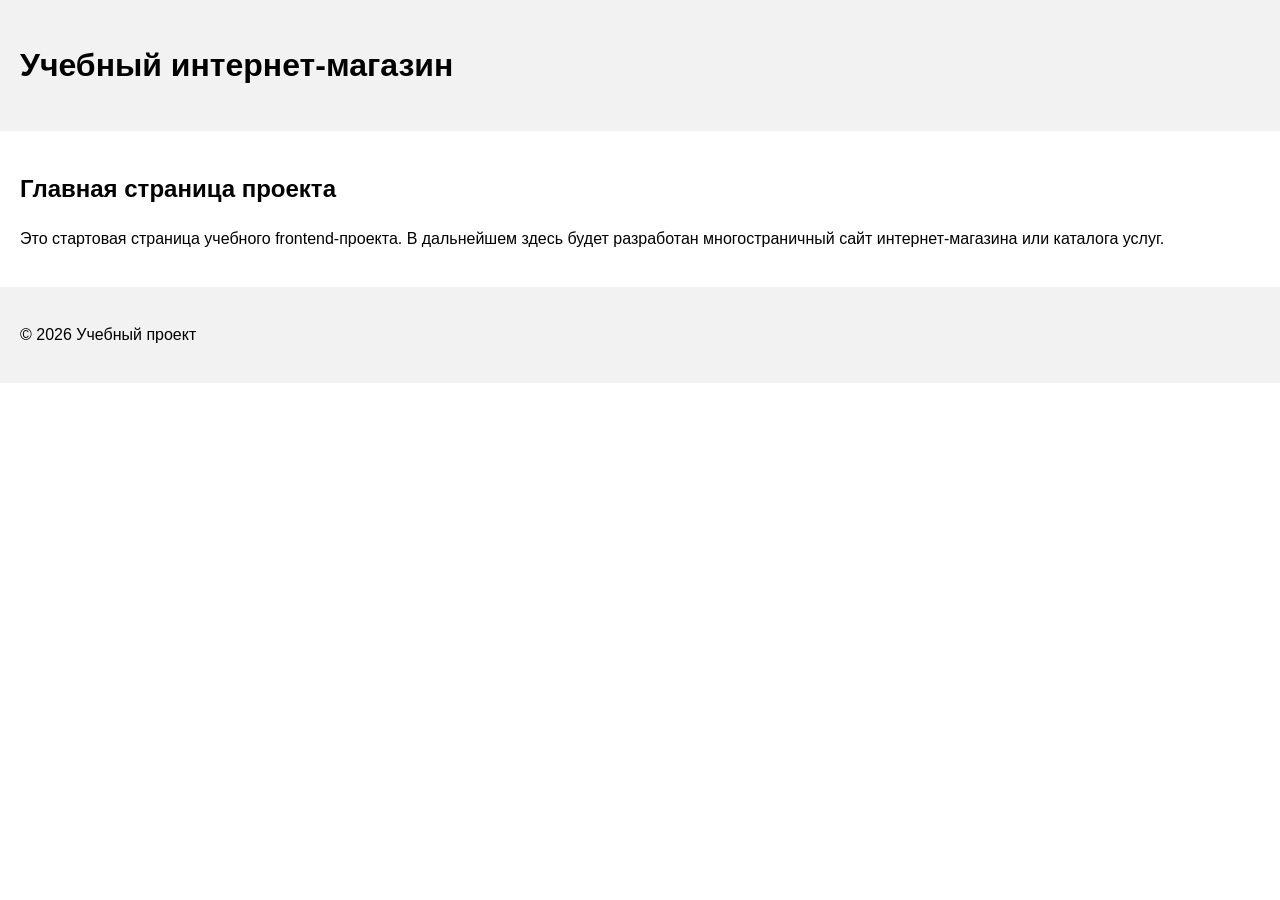
==== index.html @ f7243cca "i hate you, github" ====
<!DOCTYPE html>
<html lang="ru">
<head>
  <meta charset="UTF-8">
  <meta name="viewport" content="width=device-width, initial-scale=1.0">
  <title>Каталог товаров</title>
  <link rel="stylesheet" href="css/style.css">
</head>
<body>
  <header>
    <h1>Учебный интернет-магазин</h1>
  </header>

  <main>
    <section>
      <h2>Главная страница проекта</h2>
      <p>
        Это стартовая страница учебного frontend-проекта.
        В дальнейшем здесь будет разработан многостраничный сайт
        интернет-магазина или каталога услуг.
      </p>
    </section>
  </main>

  <footer>
    <p>&copy; 2026 Учебный проект</p>
  </footer>
</body>
</html>
---- css/style.css ----
body {
  margin: 0;
  font-family: Arial, sans-serif;
  line-height: 1.5;
}

header,
main,
footer {
  padding: 20px;
}

header {
  background-color: #f2f2f2;
}

footer {
  background-color: #f2f2f2;
}
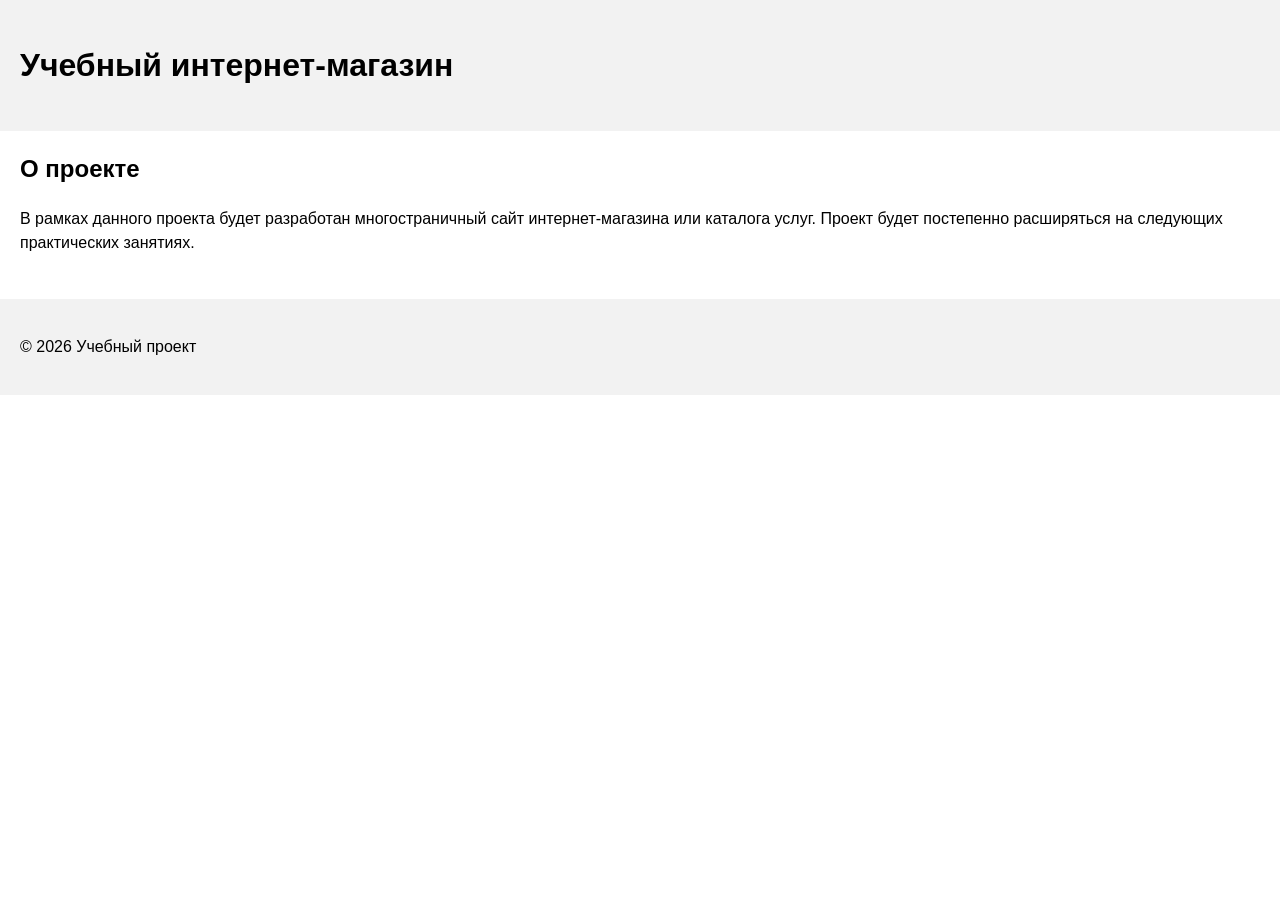
==== commit fe763f7d: "feat: add project description section" ====
--- a/index.html
+++ b/index.html
@@ -13,12 +13,12 @@
 
   <main>
     <section>
-      <h2>Главная страница проекта</h2>
-      <p>
-        Это стартовая страница учебного frontend-проекта.
-        В дальнейшем здесь будет разработан многостраничный сайт
-        интернет-магазина или каталога услуг.
-      </p>
+        <h2>О проекте</h2>
+        <p>
+            В рамках данного проекта будет разработан многостраничный сайт
+            интернет-магазина или каталога услуг. Проект будет постепенно
+            расширяться на следующих практических занятиях.
+        </p>       
     </section>
   </main>
 
--- a/css/style.css
+++ b/css/style.css
@@ -17,3 +17,11 @@
 footer {
   background-color: #f2f2f2;
 }
+
+section {
+  margin-bottom: 24px;
+}
+
+section h2 {
+  margin-top: 0;
+}
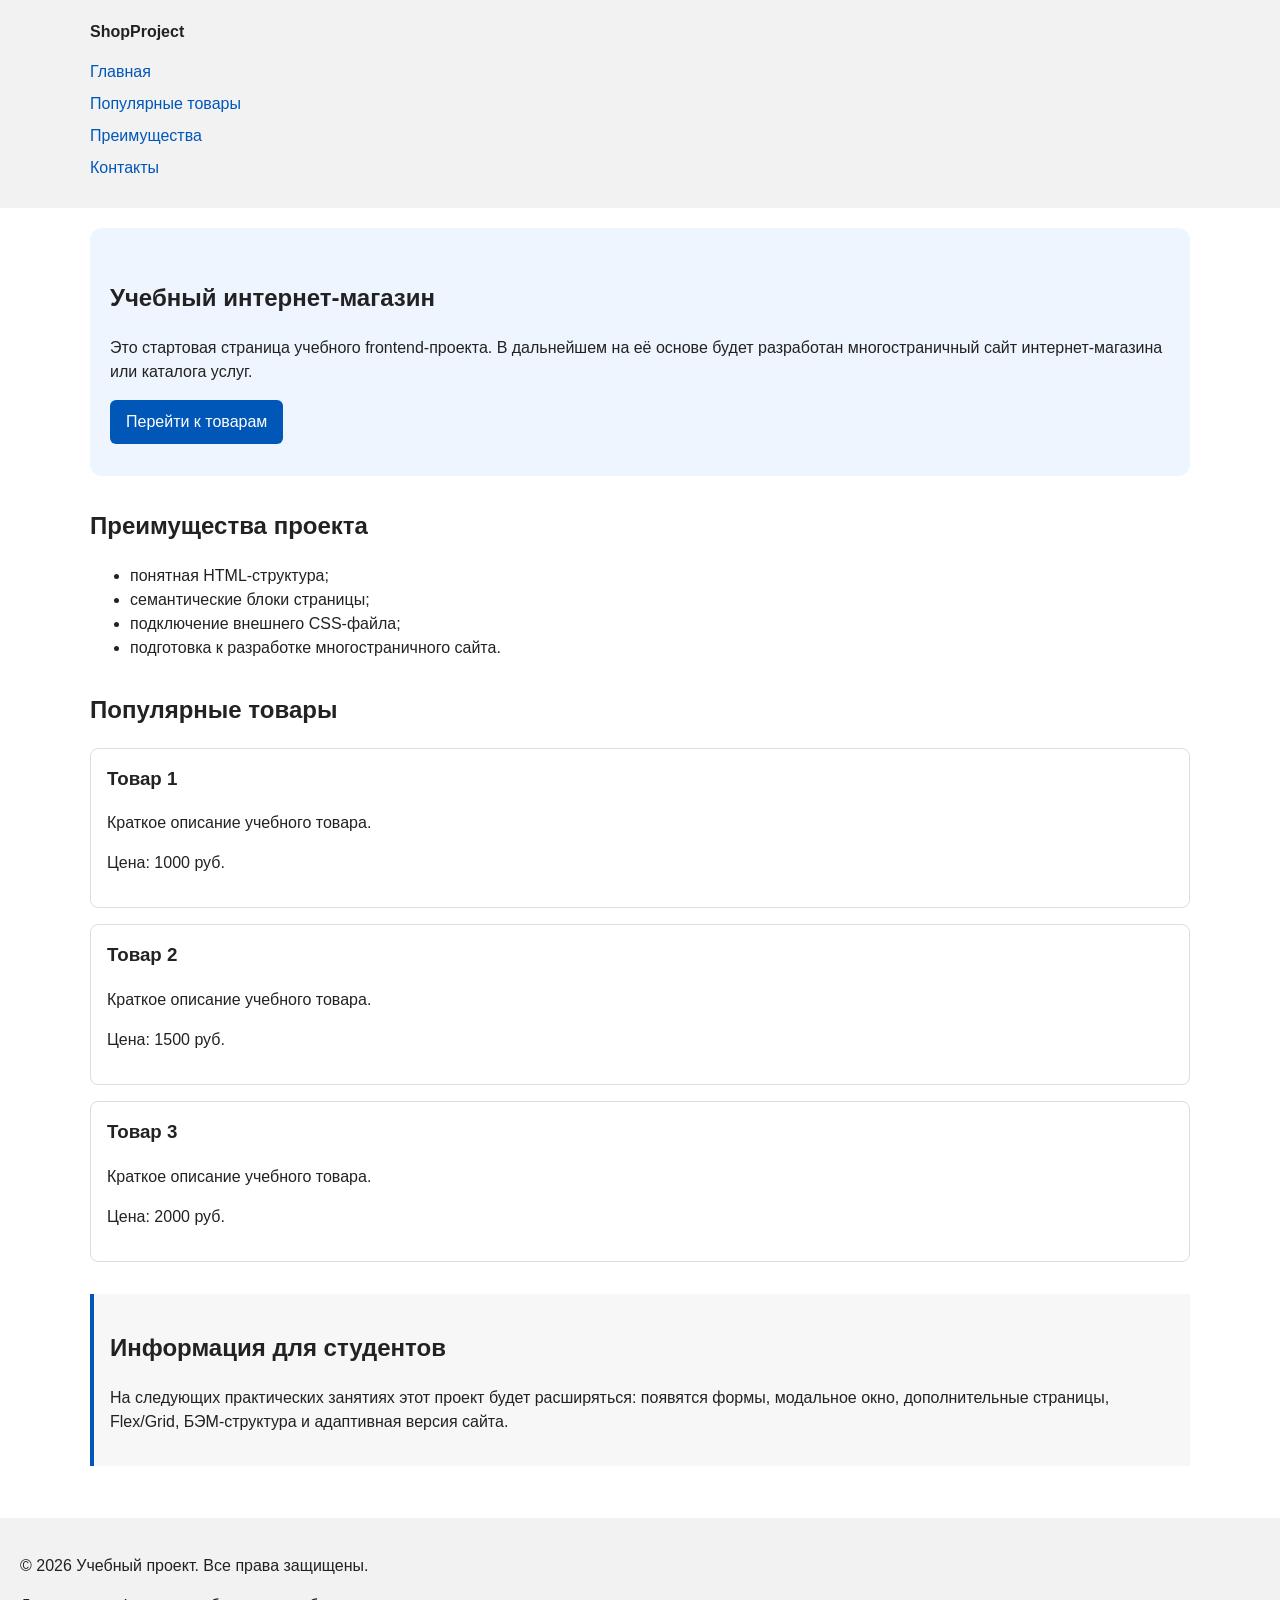
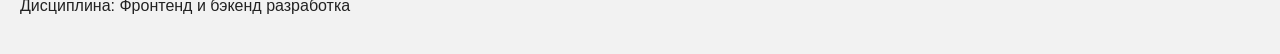
==== commit 62c60887: "feat: add semantic HTML structure and base CSS styles" ====
--- a/index.html
+++ b/index.html
@@ -3,27 +3,77 @@
 <head>
   <meta charset="UTF-8">
   <meta name="viewport" content="width=device-width, initial-scale=1.0">
-  <title>Каталог товаров</title>
+  <title>Учебный интернет-магазин</title>
   <link rel="stylesheet" href="css/style.css">
 </head>
 <body>
-  <header>
-    <h1>Учебный интернет-магазин</h1>
-  </header>
+<header>
+  <div class="site-header">
+    <a class="site-logo" href="index.html">ShopProject</a>
 
-  <main>
-    <section>
-        <h2>О проекте</h2>
-        <p>
-            В рамках данного проекта будет разработан многостраничный сайт
-            интернет-магазина или каталога услуг. Проект будет постепенно
-            расширяться на следующих практических занятиях.
-        </p>       
-    </section>
-  </main>
+    <nav class="site-nav" aria-label="Основная навигация">
+      <ul class="site-nav__list">
+        <li><a href="index.html">Главная</a></li>
+        <li><a href="#popular">Популярные товары</a></li>
+        <li><a href="#advantages">Преимущества</a></li>
+        <li><a href="#contacts">Контакты</a></li>
+      </ul>
+    </nav>
+  </div>
+</header>
+<main>
+<section class="hero">
+  <h1>Учебный интернет-магазин</h1>
+  <p>
+    Это стартовая страница учебного frontend-проекта.
+    В дальнейшем на её основе будет разработан многостраничный сайт
+    интернет-магазина или каталога услуг.
+  </p>
+  <a class="button" href="#popular">Перейти к товарам</a>
+</section>
+<section class="section" id="advantages">
+  <h2>Преимущества проекта</h2>
 
-  <footer>
-    <p>&copy; 2026 Учебный проект</p>
-  </footer>
+  <ul class="advantages-list">
+    <li>понятная HTML-структура;</li>
+    <li>семантические блоки страницы;</li>
+    <li>подключение внешнего CSS-файла;</li>
+    <li>подготовка к разработке многостраничного сайта.</li>
+  </ul>
+</section>
+<section class="section" id="popular">
+  <h2>Популярные товары</h2>
+
+  <article class="product-card">
+    <h3>Товар 1</h3>
+    <p>Краткое описание учебного товара.</p>
+    <p>Цена: 1000 руб.</p>
+  </article>
+
+  <article class="product-card">
+    <h3>Товар 2</h3>
+    <p>Краткое описание учебного товара.</p>
+    <p>Цена: 1500 руб.</p>
+  </article>
+
+  <article class="product-card">
+    <h3>Товар 3</h3>
+    <p>Краткое описание учебного товара.</p>
+    <p>Цена: 2000 руб.</p>
+  </article>
+</section>
+<aside class="aside-info">
+  <h2>Информация для студентов</h2>
+  <p>
+    На следующих практических занятиях этот проект будет расширяться:
+    появятся формы, модальное окно, дополнительные страницы, Flex/Grid,
+    БЭМ-структура и адаптивная версия сайта.
+  </p>
+</aside>
+</main>
+<footer id="contacts">
+  <p>&copy; 2026 Учебный проект. Все права защищены.</p>
+  <p>Дисциплина: Фронтенд и бэкенд разработка</p>
+</footer>
 </body>
 </html>
--- a/css/style.css
+++ b/css/style.css
@@ -1,27 +1,172 @@
+/* 
+  Универсальное правило для всех элементов.
+  border-box делает расчёт размеров более понятным:
+  width включает content, padding и border.
+*/
+* {
+  box-sizing: border-box;
+}
+
+/*
+  Убираем стандартный внешний отступ браузера у body.
+  Без этого вокруг страницы может появиться белая рамка.
+*/
 body {
   margin: 0;
   font-family: Arial, sans-serif;
   line-height: 1.5;
+  color: #222222;
+  background-color: #ffffff;
 }
 
+/*
+  Задаём внутренние отступы для основных областей страницы.
+  Это делает содержимое визуально отделённым от краёв окна браузера.
+*/
 header,
 main,
 footer {
   padding: 20px;
 }
 
+/*
+  Оформляем шапку страницы.
+  Пока используется простой светло-серый фон.
+*/
 header {
   background-color: #f2f2f2;
 }
 
+/*
+  Оформляем подвал страницы тем же фоном,
+  чтобы визуально отделить его от основного содержимого.
+*/
 footer {
   background-color: #f2f2f2;
 }
 
-section {
-  margin-bottom: 24px;
+/*
+  Ограничиваем ширину содержимого шапки,
+  чтобы оно не растягивалось слишком сильно на широких экранах.
+*/
+.site-header {
+  max-width: 1100px;
+  margin: 0 auto;
 }
 
-section h2 {
+/*
+  Оформляем текстовый логотип.
+*/
+.site-logo {
+  font-weight: bold;
+  text-decoration: none;
+  color: #222222;
+}
+
+/*
+  Убираем стандартные отступы и маркеры списка навигации.
+*/
+.site-nav__list {
+  padding: 0;
+  margin: 16px 0 0;
+  list-style: none;
+}
+
+/*
+  Добавляем расстояние между пунктами меню.
+*/
+.site-nav__list li {
+  margin-bottom: 8px;
+}
+
+/*
+  Оформляем ссылки меню.
+*/
+.site-nav__list a {
+  color: #0057b8;
+  text-decoration: none;
+}
+
+/*
+  При наведении мыши подчёркиваем ссылку.
+  Подробно состояния интерфейса будут рассмотрены в практической работе 1.7.
+*/
+.site-nav__list a:hover {
+  text-decoration: underline;
+}
+
+/*
+  Hero-блок — первый крупный блок страницы.
+  Он визуально отделяется от остальных разделов фоном и отступами.
+*/
+.hero {
+  max-width: 1100px;
+  margin: 0 auto 32px;
+  padding: 32px 20px;
+  background-color: #eef5ff;
+  border-radius: 12px;
+}
+
+/*
+  Общий класс для разделов страницы.
+*/
+.section {
+  max-width: 1100px;
+  margin: 0 auto 32px;
+}
+
+/*
+  Убираем лишний верхний отступ у заголовков разделов.
+*/
+.section h2 {
   margin-top: 0;
-}+}
+
+/*
+  Карточка товара — самостоятельный блок.
+  На следующих занятиях карточки будут доработаны и выстроены в сетку.
+*/
+.product-card {
+  margin-bottom: 16px;
+  padding: 16px;
+  border: 1px solid #dddddd;
+  border-radius: 8px;
+  background-color: #ffffff;
+}
+
+/*
+  Убираем лишний верхний отступ у заголовка карточки.
+*/
+.product-card h3 {
+  margin-top: 0;
+}
+
+/*
+  Пока это обычная ссылка, но визуально она оформляется как кнопка.
+*/
+.button {
+  display: inline-block;
+  padding: 10px 16px;
+  color: #ffffff;
+  background-color: #0057b8;
+  text-decoration: none;
+  border-radius: 6px;
+}
+
+/*
+  Простое состояние наведения для кнопки.
+*/
+.button:hover {
+  background-color: #003f86;
+}
+
+/*
+  Дополнительный информационный блок.
+*/
+.aside-info {
+  max-width: 1100px;
+  margin: 0 auto 32px;
+  padding: 16px;
+  border-left: 4px solid #0057b8;
+  background-color: #f7f7f7;
+}
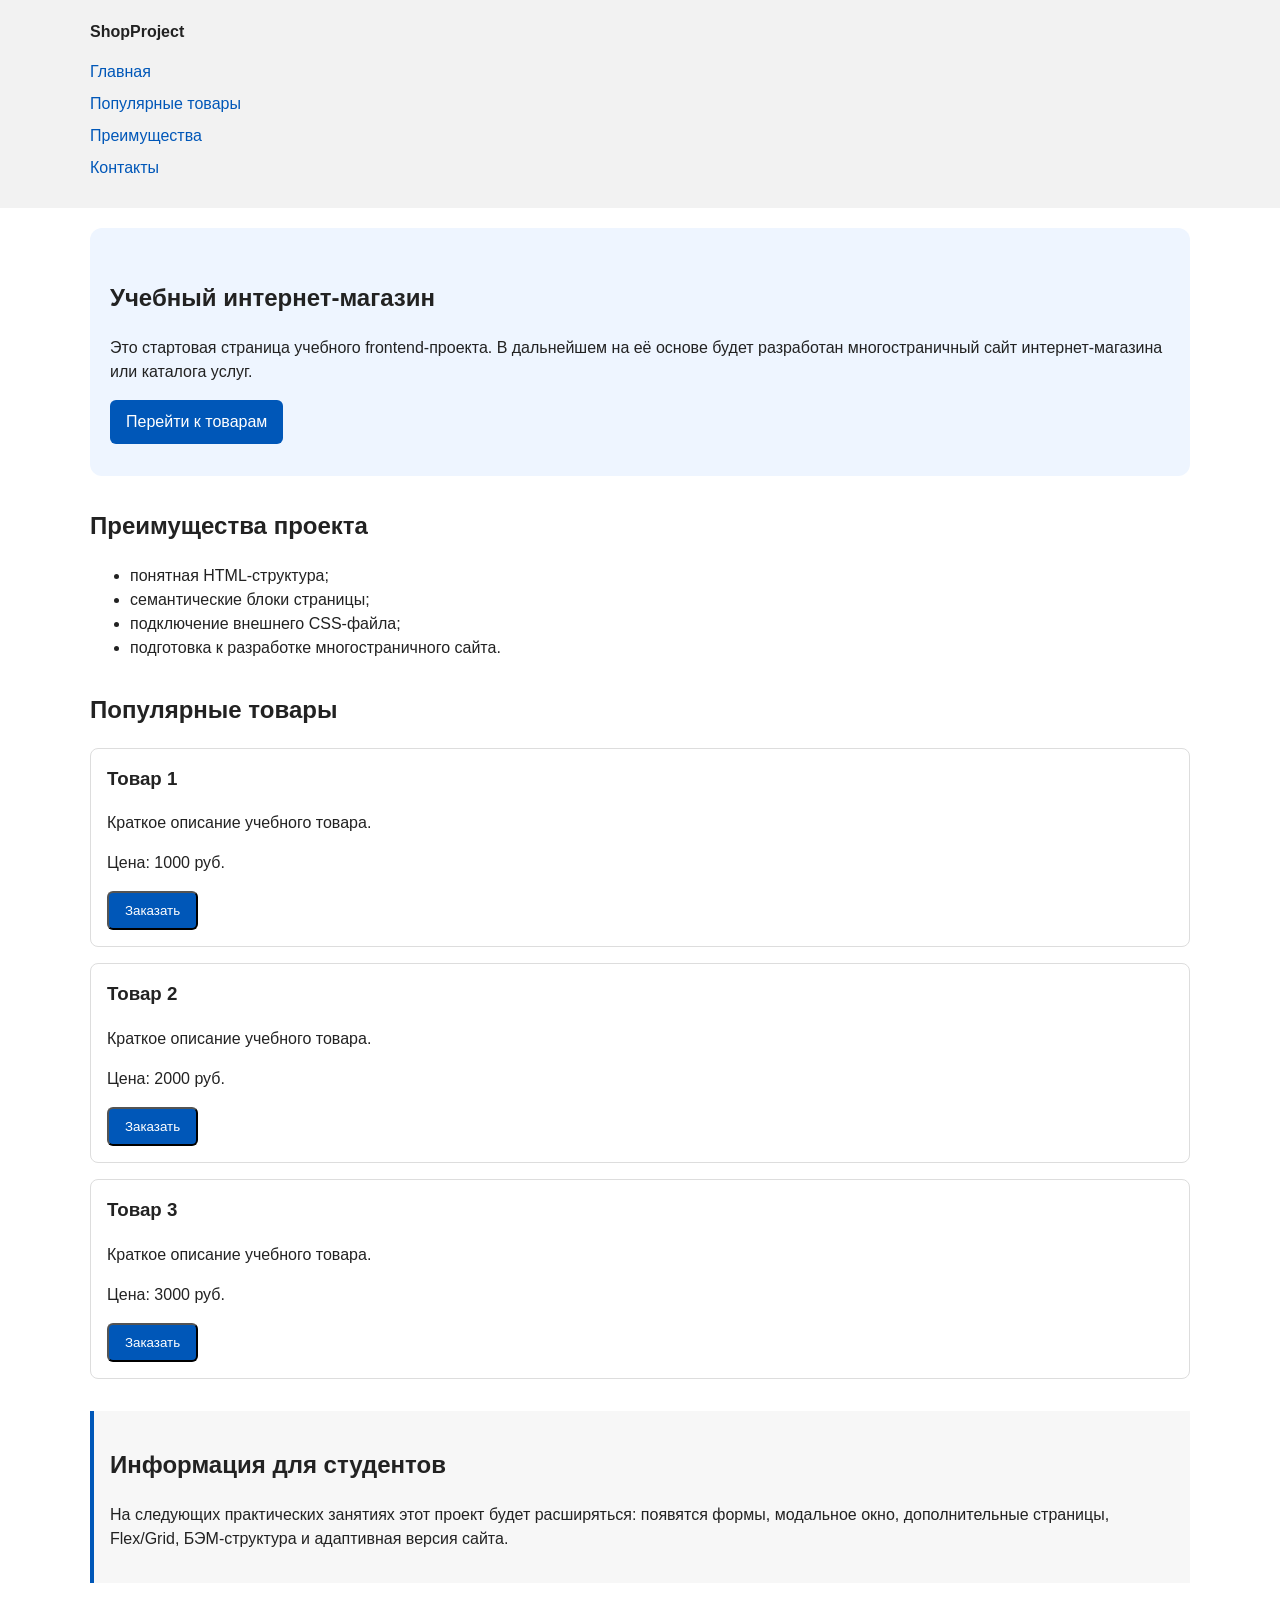
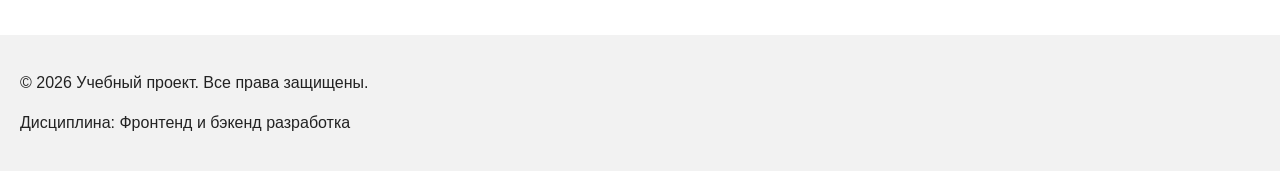
==== commit 778bd139: "feat: add order form modal and validation" ====
--- a/index.html
+++ b/index.html
@@ -5,6 +5,7 @@
   <meta name="viewport" content="width=device-width, initial-scale=1.0">
   <title>Учебный интернет-магазин</title>
   <link rel="stylesheet" href="css/style.css">
+  <script src="js/main.js" defer></script>
 </head>
 <body>
 <header>
@@ -44,23 +45,33 @@
 <section class="section" id="popular">
   <h2>Популярные товары</h2>
 
-  <article class="product-card">
-    <h3>Товар 1</h3>
-    <p>Краткое описание учебного товара.</p>
-    <p>Цена: 1000 руб.</p>
-  </article>
+<article class="product-card">
+  <h3>Товар 1</h3>
+  <p>Краткое описание учебного товара.</p>
+  <p>Цена: 1000 руб.</p>
+  <button class="button product-card__button" type="button" data-product="Товар 1">
+    Заказать
+  </button>
+</article>
 
-  <article class="product-card">
-    <h3>Товар 2</h3>
-    <p>Краткое описание учебного товара.</p>
-    <p>Цена: 1500 руб.</p>
-  </article>
+<article class="product-card">
+  <h3>Товар 2</h3>
+  <p>Краткое описание учебного товара.</p>
+  <p>Цена: 2000 руб.</p>
+  <button class="button product-card__button" type="button" data-product="Товар 2">
+    Заказать
+  </button>
+</article>
 
-  <article class="product-card">
-    <h3>Товар 3</h3>
-    <p>Краткое описание учебного товара.</p>
-    <p>Цена: 2000 руб.</p>
-  </article>
+<article class="product-card">
+  <h3>Товар 3</h3>
+  <p>Краткое описание учебного товара.</p>
+  <p>Цена: 3000 руб.</p>
+  <button class="button product-card__button" type="button" data-product="Товар 3">
+    Заказать
+  </button>
+</article>
+
 </section>
 <aside class="aside-info">
   <h2>Информация для студентов</h2>
@@ -75,5 +86,103 @@
   <p>&copy; 2026 Учебный проект. Все права защищены.</p>
   <p>Дисциплина: Фронтенд и бэкенд разработка</p>
 </footer>
+
+<dialog class="order-dialog" id="order-dialog" aria-labelledby="order-dialog-title">
+  <h2 id="order-dialog-title">Оформление заявки</h2>
+
+  <form class="order-form" id="order-form" action="#" method="post" novalidate>
+    <input id="selected-product" name="selected-product" type="hidden">
+
+    <div class="form-field">
+      <label for="order-name">Имя</label>
+      <input
+        id="order-name"
+        name="name"
+        type="text"
+        placeholder="Введите ваше имя"
+        minlength="2"
+        autocomplete="given-name"
+        required
+      >
+    </div>
+
+    <div class="form-field">
+      <label for="order-email">E-mail</label>
+      <input
+        id="order-email"
+        name="email"
+        type="email"
+        placeholder="example@mail.ru"
+        autocomplete="email"
+        required
+      >
+    </div>
+
+    <div class="form-field">
+      <label for="order-phone">Телефон</label>
+      <input
+        id="order-phone"
+        name="phone"
+        type="tel"
+        inputmode="tel"
+        placeholder="+7 (900) 000-00-00"
+        pattern="^\+7 \(\d{3}\) \d{3}-\d{2}-\d{2}$"
+        required
+      >
+      <small>Формат: +7 (900) 000-00-00</small>
+    </div>
+
+    <div class="form-field">
+      <label for="order-date">Дата связи</label>
+      <input
+        id="order-date"
+        name="date"
+        type="date"
+      >
+    </div>
+
+    <div class="form-field">
+      <label for="order-topic">Тема заявки</label>
+      <select id="order-topic" name="topic" required>
+        <option value="">Выберите тему</option>
+        <option value="product">Заказ товара</option>
+        <option value="consultation">Консультация</option>
+        <option value="delivery">Доставка</option>
+      </select>
+    </div>
+
+    <div class="form-field">
+      <label for="order-comment">Комментарий</label>
+      <textarea
+        id="order-comment"
+        name="comment"
+        rows="4"
+        placeholder="Укажите дополнительную информацию"
+      ></textarea>
+    </div>
+
+    <div class="form-field form-field--checkbox">
+      <label>
+        <input
+          id="order-agreement"
+          name="agreement"
+          type="checkbox"
+          required
+        >
+        Я согласен на обработку данных
+      </label>
+    </div>
+
+    <div class="form-actions">
+      <button type="button" id="close-order-dialog">Закрыть</button>
+      <button type="submit">Отправить заявку</button>
+    </div>
+  </form>
+</dialog>
+
+<p class="success-message" id="success-message" hidden>
+  Форма успешно отправлена!
+</p>
+
 </body>
 </html>
--- a/css/style.css
+++ b/css/style.css
@@ -170,3 +170,105 @@
   border-left: 4px solid #0057b8;
   background-color: #f7f7f7;
 }
+
+/*
+  Модальное окно.
+  Элемент dialog сам умеет открываться поверх страницы.
+*/
+.order-dialog {
+  width: min(100% - 32px, 560px);
+  padding: 24px;
+  border: none;
+  border-radius: 12px;
+}
+
+/*
+  Затемнение фона за модальным окном.
+*/
+.order-dialog::backdrop {
+  background-color: rgba(0, 0, 0, 0.5);
+}
+
+/*
+  Поле формы.
+  Каждый блок получает нижний отступ.
+*/
+.form-field {
+  margin-bottom: 16px;
+}
+
+/*
+  Подпись поля.
+*/
+.form-field label {
+  display: block;
+  margin-bottom: 6px;
+}
+
+/*
+  Основные поля формы.
+*/
+.form-field input,
+.form-field select,
+.form-field textarea {
+  width: 100%;
+  padding: 10px 12px;
+  border: 1px solid #cccccc;
+  border-radius: 6px;
+  font: inherit;
+}
+
+/*
+  Checkbox не должен занимать всю ширину.
+*/
+.form-field input[type="checkbox"] {
+  width: auto;
+}
+
+/*
+  Подсказка под полем телефона.
+*/
+.form-field small {
+  display: block;
+  margin-top: 4px;
+  color: #666666;
+}
+
+/*
+  Видимый фокус для клавиатурной навигации.
+*/
+.form-field input:focus-visible,
+.form-field select:focus-visible,
+.form-field textarea:focus-visible,
+.form-actions button:focus-visible {
+  outline: 2px solid #0057b8;
+  outline-offset: 2px;
+}
+
+/*
+  Подсветка ошибочных полей.
+  Атрибут aria-invalid будет добавляться через JavaScript.
+*/
+[aria-invalid="true"] {
+  border-color: #b00020;
+}
+
+/*
+  Кнопки формы.
+*/
+.form-actions {
+  display: flex;
+  gap: 12px;
+  margin-top: 20px;
+}
+
+/*
+  Сообщение об успешной отправке.
+*/
+.success-message {
+  max-width: 1100px;
+  margin: 24px auto;
+  padding: 16px;
+  border-left: 4px solid #168a2f;
+  background-color: #eefaf0;
+}
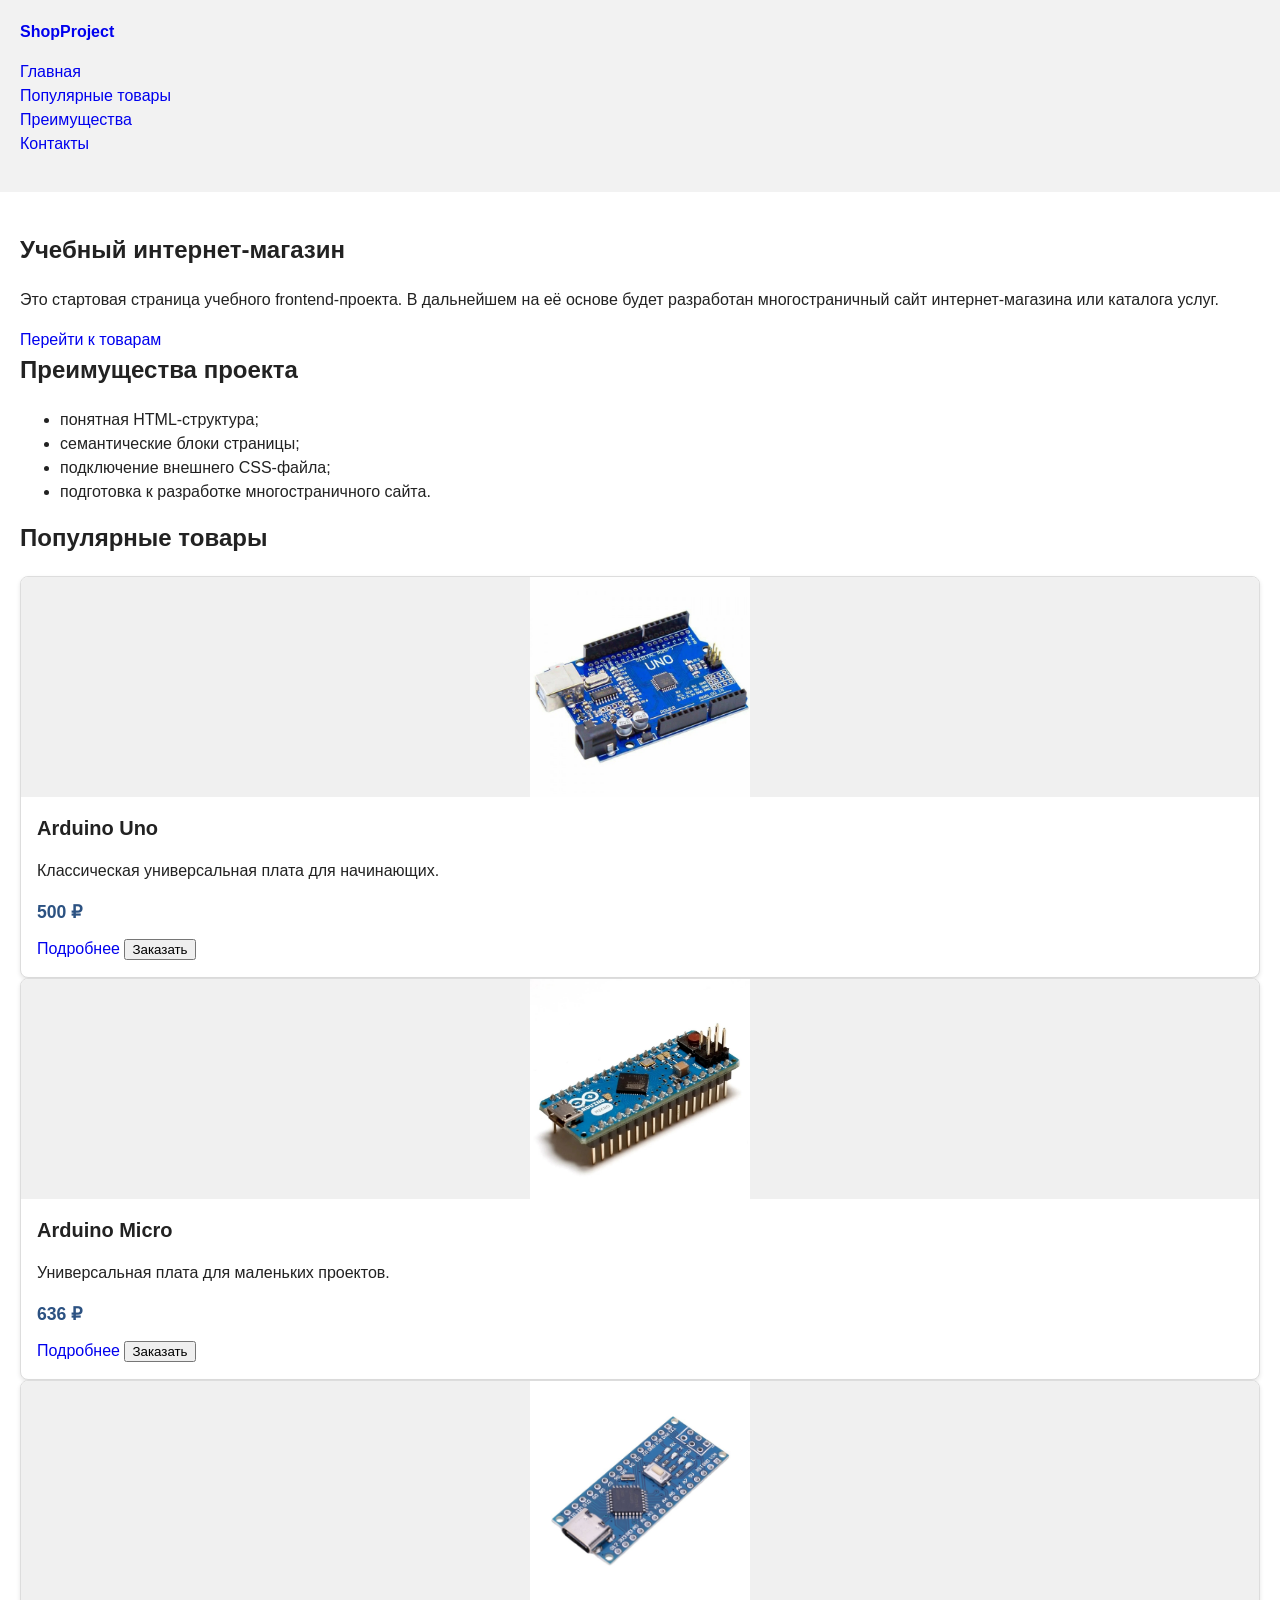
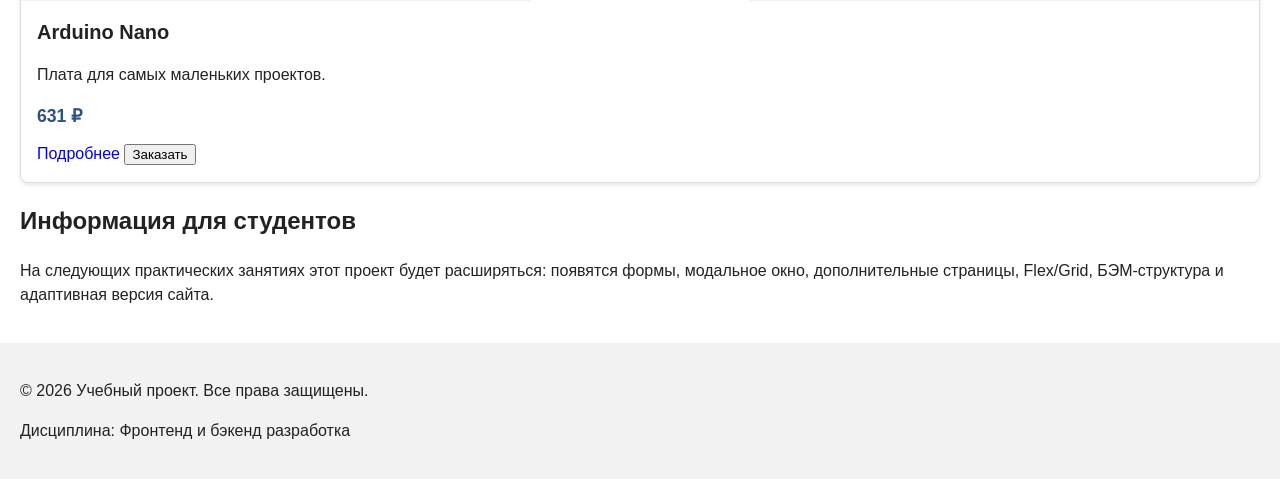
==== commit 50f05cad: "Добавление товаров и их карточек" ====
--- a/index.html
+++ b/index.html
@@ -42,37 +42,49 @@
     <li>подготовка к разработке многостраничного сайта.</li>
   </ul>
 </section>
+
 <section class="section" id="popular">
-  <h2>Популярные товары</h2>
-
-<article class="product-card">
-  <h3>Товар 1</h3>
-  <p>Краткое описание учебного товара.</p>
-  <p>Цена: 1000 руб.</p>
-  <button class="button product-card__button" type="button" data-product="Товар 1">
-    Заказать
-  </button>
-</article>
-
-<article class="product-card">
-  <h3>Товар 2</h3>
-  <p>Краткое описание учебного товара.</p>
-  <p>Цена: 2000 руб.</p>
-  <button class="button product-card__button" type="button" data-product="Товар 2">
-    Заказать
-  </button>
-</article>
-
-<article class="product-card">
-  <h3>Товар 3</h3>
-  <p>Краткое описание учебного товара.</p>
-  <p>Цена: 3000 руб.</p>
-  <button class="button product-card__button" type="button" data-product="Товар 3">
-    Заказать
-  </button>
-</article>
-
+    <div class="container">
+        <h2>Популярные товары</h2>
+        
+        <!-- Карточка Arduino Uno -->
+        <article class="product-card">
+            <img class="product-card__image" src="images/ArduinoUno.jpg" alt="Плата Arduino Uno">
+            <div class="product-card__content">
+                <h3 class="product-card__title">Arduino Uno</h3>
+                <p>Классическая универсальная плата для начинающих.</p>
+                <p class="product-card__price">500 ₽</p>
+                <a class="button" href="ArduinoUno.html">Подробнее</a>
+                <button class="button product-card__button" type="button" data-product="Arduino Uno">Заказать</button>
+            </div>
+        </article>
+
+        <!-- Карточка Arduino Micro -->
+        <article class="product-card">
+            <img class="product-card__image" src="images/ArduinoMicro.jpg" alt="Плата Arduino Micro">
+            <div class="product-card__content">
+                <h3 class="product-card__title">Arduino Micro</h3>
+                <p>Универсальная плата для маленьких проектов.</p>
+                <p class="product-card__price">636 ₽</p>
+                <a class="button" href="ArduinoMicro.html">Подробнее</a>
+                <button class="button product-card__button" type="button" data-product="Arduino Micro">Заказать</button>
+            </div>
+        </article>
+
+        <!-- Карточка Arduino Nano -->
+        <article class="product-card">
+            <img class="product-card__image" src="images/ArduinoNano.jpg" alt="Плата Arduino Nano">
+            <div class="product-card__content">
+                <h3 class="product-card__title">Arduino Nano</h3>
+                <p>Плата для самых маленьких проектов.</p>
+                <p class="product-card__price">631 ₽</p>
+                <a class="button" href="ArduinoNano.html">Подробнее</a>
+                <button class="button product-card__button" type="button" data-product="Arduino Nano">Заказать</button>
+            </div>
+        </article>
+    </div>
 </section>
+
 <aside class="aside-info">
   <h2>Информация для студентов</h2>
   <p>
--- a/css/style.css
+++ b/css/style.css
@@ -1,3 +1,55 @@
+/* ===============================
+   1. Переменные проекта
+   =============================== */
+
+:root {
+  /* Основные цвета проекта */
+  --color-bg: #ffffff;
+  --color-text: #222222;
+  --color-muted: #666666;
+  --color-primary: #0057b8;
+  --color-primary-dark: #003f86;
+  --color-border: #dddddd;
+  --color-surface: #f7f7f7;
+  --color-surface-accent: #eef5ff;
+  --color-danger: #b00020;
+  --color-success: #168a2f;
+  --color-success-bg: #eefaf0;
+  --color-white: #ffffff;
+
+  /* Отступы */
+  --space-xs: 4px;
+  --space-sm: 8px;
+  --space-md: 16px;
+  --space-lg: 24px;
+  --space-xl: 32px;
+
+  /* Скругления */
+  --radius-sm: 6px;
+  --radius-md: 8px;
+  --radius-lg: 12px;
+
+  /* Размеры */
+  --container-width: 1100px;
+}
+
+/* ===============================
+   2. Базовые стили
+   =============================== */
+
+* {
+  box-sizing: border-box;
+}
+
+body {
+  margin: 0;
+  font-family: Arial, sans-serif;
+  line-height: 1.5;
+  color: var(--color-text);
+  background-color: var(--color-bg);
+}
+
+
 /* 
   Универсальное правило для всех элементов.
   border-box делает расчёт размеров более понятным:
@@ -15,8 +67,8 @@
   margin: 0;
   font-family: Arial, sans-serif;
   line-height: 1.5;
-  color: #222222;
-  background-color: #ffffff;
+  color: --color-text;
+  background-color: --color-bg;
 }
 
 /*
@@ -50,7 +102,7 @@
   чтобы оно не растягивалось слишком сильно на широких экранах.
 */
 .site-header {
-  max-width: 1100px;
+  max-width: --container-width;
   margin: 0 auto;
 }
 
@@ -60,7 +112,7 @@
 .site-logo {
   font-weight: bold;
   text-decoration: none;
-  color: #222222;
+  color: --color-text;
 }
 
 /*
@@ -68,7 +120,7 @@
 */
 .site-nav__list {
   padding: 0;
-  margin: 16px 0 0;
+  margin: --space-md 0 0;
   list-style: none;
 }
 
@@ -76,14 +128,14 @@
   Добавляем расстояние между пунктами меню.
 */
 .site-nav__list li {
-  margin-bottom: 8px;
+  margin-bottom: --space-sm;
 }
 
 /*
   Оформляем ссылки меню.
 */
 .site-nav__list a {
-  color: #0057b8;
+  color: --color-primar;
   text-decoration: none;
 }
 
@@ -100,19 +152,19 @@
   Он визуально отделяется от остальных разделов фоном и отступами.
 */
 .hero {
-  max-width: 1100px;
-  margin: 0 auto 32px;
-  padding: 32px 20px;
-  background-color: #eef5ff;
-  border-radius: 12px;
+  max-width: --container-width;
+  margin: 0 auto --space-xl;
+  padding: --space-xl 20px;
+  background-color: --color-surface-accent;
+  border-radius: --radius-lg;
 }
 
 /*
   Общий класс для разделов страницы.
 */
 .section {
-  max-width: 1100px;
-  margin: 0 auto 32px;
+  max-width: --container-width;
+  margin: 0 auto --space-xl;
 }
 
 /*
@@ -127,11 +179,11 @@
   На следующих занятиях карточки будут доработаны и выстроены в сетку.
 */
 .product-card {
-  margin-bottom: 16px;
-  padding: 16px;
-  border: 1px solid #dddddd;
-  border-radius: 8px;
-  background-color: #ffffff;
+  margin-bottom: --space-md;
+  padding: --space-md;
+  border: 1px solid --color-border;
+  border-radius: --radius-md;
+  background-color: --color-bg;
 }
 
 /*
@@ -146,29 +198,29 @@
 */
 .button {
   display: inline-block;
-  padding: 10px 16px;
-  color: #ffffff;
-  background-color: #0057b8;
+  padding: 10px --space-md;
+  color: --color-bg;
+  background-color: --color-primar;
   text-decoration: none;
-  border-radius: 6px;
+  border-radius: --radius-sm;
 }
 
 /*
   Простое состояние наведения для кнопки.
 */
 .button:hover {
-  background-color: #003f86;
+  background-color: --color-primary-dark;
 }
 
 /*
   Дополнительный информационный блок.
 */
 .aside-info {
-  max-width: 1100px;
-  margin: 0 auto 32px;
-  padding: 16px;
-  border-left: 4px solid #0057b8;
-  background-color: #f7f7f7;
+  max-width: --container-width;
+  margin: 0 auto --space-xl;
+  padding: --space-md;
+  border-left: --space-xs solid --color-primar;
+  background-color: --color-surface;
 }
 
 /*
@@ -176,10 +228,10 @@
   Элемент dialog сам умеет открываться поверх страницы.
 */
 .order-dialog {
-  width: min(100% - 32px, 560px);
-  padding: 24px;
+  width: min(100% - --space-xl, 560px);
+  padding: --space-lg;
   border: none;
-  border-radius: 12px;
+  border-radius: --radius-lg;
 }
 
 /*
@@ -194,7 +246,7 @@
   Каждый блок получает нижний отступ.
 */
 .form-field {
-  margin-bottom: 16px;
+  margin-bottom: --space-md;
 }
 
 /*
@@ -202,7 +254,7 @@
 */
 .form-field label {
   display: block;
-  margin-bottom: 6px;
+  margin-bottom: --radius-sm;
 }
 
 /*
@@ -212,9 +264,9 @@
 .form-field select,
 .form-field textarea {
   width: 100%;
-  padding: 10px 12px;
+  padding: 10px --radius-lg;
   border: 1px solid #cccccc;
-  border-radius: 6px;
+  border-radius: --radius-sm;
   font: inherit;
 }
 
@@ -230,8 +282,8 @@
 */
 .form-field small {
   display: block;
-  margin-top: 4px;
-  color: #666666;
+  margin-top: --space-xs;
+  color: --color-muted;
 }
 
 /*
@@ -241,7 +293,7 @@
 .form-field select:focus-visible,
 .form-field textarea:focus-visible,
 .form-actions button:focus-visible {
-  outline: 2px solid #0057b8;
+  outline: 2px solid --color-primar;
   outline-offset: 2px;
 }
 
@@ -250,7 +302,7 @@
   Атрибут aria-invalid будет добавляться через JavaScript.
 */
 [aria-invalid="true"] {
-  border-color: #b00020;
+  border-color: --color-danger;
 }
 
 /*
@@ -258,7 +310,7 @@
 */
 .form-actions {
   display: flex;
-  gap: 12px;
+  gap: --radius-lg;
   margin-top: 20px;
 }
 
@@ -266,9 +318,160 @@
   Сообщение об успешной отправке.
 */
 .success-message {
-  max-width: 1100px;
-  margin: 24px auto;
-  padding: 16px;
-  border-left: 4px solid #168a2f;
-  background-color: #eefaf0;
-}
+  max-width: --container-width;
+  margin: --space-lg auto;
+  padding: --space-md;
+  border-left: --space-xs solid --color-success;
+  background-color: --color-success-bg;
+}
+
+/* ===== АДАПТИВНЫЕ КАРТИНКИ ===== */
+
+/* Картинки в карточках товаров (каталог и главная) */
+.product-card__image {
+    display: block;
+    width: 100%;
+    height: 220px;
+    object-fit: contain;
+    background: #f0f0f0;
+}
+
+/* Картинка на странице детального просмотра товара */
+.product-detail__image {
+    display: block;
+    width: 100%;
+    max-width: 600px; /* ограничиваем максимальную ширину */
+    height: auto; /* высота подстраивается пропорционально */
+    margin: 0 auto 20px auto; /* центрируем и добавляем отступ снизу */
+    border-radius: 8px; /* скругляем углы для красоты */
+}
+
+/* Общий класс для любых адаптивных картинок (можно использовать где угодно) */
+.responsive-img {
+    max-width: 100%;
+    height: auto;
+    display: block;
+}
+
+/* ===== АДАПТИВНАЯ СЕТКА ДЛЯ КАТАЛОГА ===== */
+
+/* Контейнер для карточек — делаем сетку */
+.catalog-grid {
+    display: grid;
+    grid-template-columns: repeat(auto-fit, minmax(300px, 1fr));
+    gap: 20px;
+    margin-top: 20px;
+}
+
+/* Карточка товара */
+.product-card {
+    width: 100%;
+    max-width: 100%;
+    border: 1px solid #ddd;
+    border-radius: 8px;
+    overflow: hidden;
+    background: white;
+    box-shadow: 0 2px 4px rgba(0,0,0,0.1);
+    transition: transform 0.2s;
+}
+
+.product-card:hover {
+    transform: translateY(-4px); /* лёгкий подъём при наведении */
+    box-shadow: 0 4px 8px rgba(0,0,0,0.15);
+}
+
+/* Контент карточки */
+.product-card__content {
+    padding: 16px;
+}
+
+/* Заголовок товара */
+.product-card__title {
+    margin: 0 0 8px 0;
+    font-size: 1.25rem;
+}
+
+/* Цена */
+.product-card__price {
+    font-size: 1.1rem;
+    font-weight: bold;
+    color: #2c5282;
+    margin: 12px 0;
+}
+
+/* ===== СТРАНИЦА ТОВАРА ===== */
+
+.product-detail {
+    display: grid;
+    grid-template-columns: 1fr 1fr;
+    gap: 40px;
+    margin-top: 20px;
+}
+
+/* На мобильных устройствах — одна колонка */
+@media (max-width: 768px) {
+    .product-detail {
+        grid-template-columns: 1fr;
+        gap: 20px;
+    }
+    
+    .product-detail__image {
+        max-width: 100%;
+    }
+}
+
+.product-detail__info h1 {
+    margin-top: 0;
+}
+
+.product-detail__price {
+    font-size: 1.5rem;
+    font-weight: bold;
+    color: #2c5282;
+    margin: 16px 0;
+}
+
+.product-detail__description {
+    line-height: 1.6;
+    margin-bottom: 24px;
+}
+
+.product-detail__specs {
+    list-style: none;
+    padding: 0;
+    margin: 0 0 24px 0;
+}
+
+.product-detail__specs li {
+    padding: 8px 0;
+    border-bottom: 1px solid #eee;
+}
+
+.product-detail__specs li:last-child {
+    border-bottom: none;
+}
+
+/* ===== АДАПТИВНОСТЬ ДЛЯ МОБИЛЬНЫХ ===== */
+
+@media (max-width: 768px) {
+    .product-card__image {
+        height: 180px; /* на мобильных картинки чуть ниже */
+    }
+    
+    .catalog-grid {
+        grid-template-columns: 1fr; /* одна колонка на мобильных */
+    }
+}
+
+
+/* ===============================
+   3. Общие элементы интерфейса
+   =============================== */
+
+/* ===============================
+   4. Компоненты страницы
+   =============================== */
+
+/* ===============================
+   5. Форма и модальное окно
+   =============================== */
